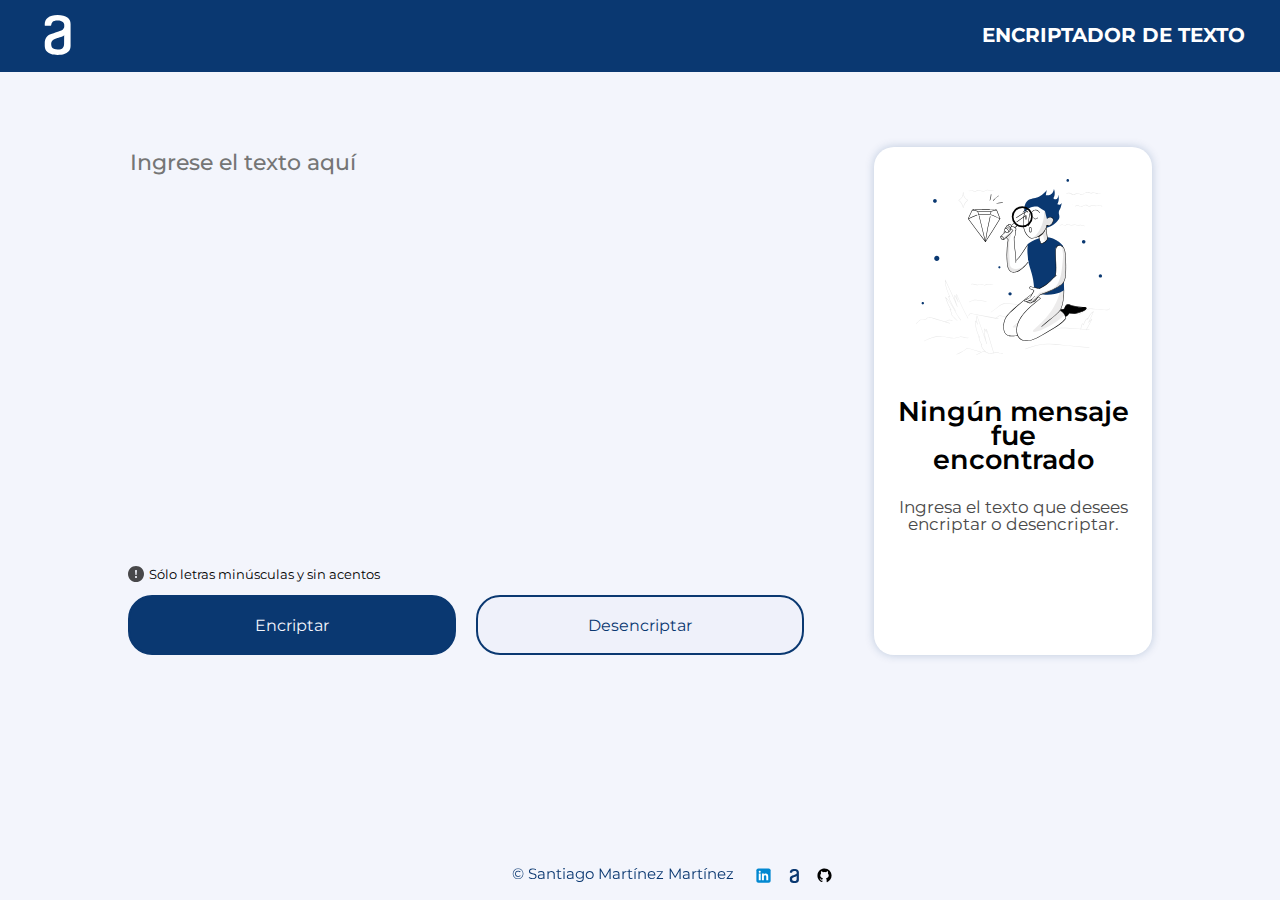
==== index.html @ 5399f52d "Rename Encriptador.html to index.html" ====
<!DOCTYPE html>

<html lang = "es">

    <head>

        <meta charset="utf-8">
        <title> Encriptador de texto</title>
        <link rel = "stylesheet" href = "EstiloEncriptador.css">
        <link rel="preconnect" href="https://fonts.googleapis.com">
        <link rel="preconnect" href="https://fonts.gstatic.com" crossorigin>
        <link href="https://fonts.googleapis.com/css2?family=Montserrat:wght@100;200;300;400;500;600;700;800&display=swap" rel="stylesheet"> 


    </head>

    <body>

        <header>

            <nav>

                <h1><img id="logoAlura" src="Logo/Logo_Blanco.svg" alt="Logo Alura"></h1>
                <a id="titular" href="Sprint 01.html">Encriptador de texto</a>

            </nav>

        </header>

        <main>

            <section class = "input">

                <textarea rows="14" id="entradamensaje" placeholder="Ingrese el texto aquí"></textarea>
    
                <div class = "alerta">
    
                    <img id = "simboloalerta"src="Simbolos/Alerta.svg">
                    <p id="textoindicador">Sólo letras minúsculas y sin acentos</p>
    
                </div>
    
                <div class = "botones">
    
                    <input type="submit" value="Encriptar" id = "encriptarb">
                    <input type="submit" value="Desencriptar" id = "desencriptarb">    
                        
                </div>

            </section>

            <section class = "output">
                <img src="Ilustraciones/Muñeco.svg" id="imagenbusqueda">
                <p class = "InfoNomensaje">Ningún mensaje fue <br> encontrado</p>
                <p class = "Infoindication">Ingresa el texto que desees <br> encriptar o desencriptar.</p>
                <textarea rows="17" id="salidamensaje"></textarea>
                <input type="button" value="Copiar" id="botoncopiar"></input>

            </section>

            <script src="Script.js"></script>

        </main>

        <footer>

            <div class="centrarcontenido">

                <p class="infodev">&#169; Santiago Martínez Martínez<p><a href="https://www.linkedin.com/in/santimartz/"><img src="Logo/icons8-linkedin.svg" alt="LinkedIn icon by Icons8" class = "logosfooter" id="logoLinkedIn"></a>
                <a href="https://app.aluracursos.com/user/santimartz12"><img src="Logo/Logo.svg" alt="Logo Alura" class = "logosfooter" id="logoalura"></a>
                <a href="https://github.com/Santimartz12"><img src="Logo/icons8-github.svg" alt="GitHub icon by Icons8" class = "logosfooter" id="logogithub"></a>

            </div>
                       
        </footer>

    </body>

</html>
---- EstiloEncriptador.css ----
body{
    margin: 0%;
    background: #F3F5FC; 
}

h1{
	margin-top:0%;
}

#titular{
    position: absolute;
    top: 23px;
    right: 35px;
    color: #ffffff;
    text-transform: uppercase;
    font-weight: bold;
    text-decoration: none;
    font-family: 'Montserrat', sans-serif;
    font-size: 20px;
}

#logoAlura{
    padding-left: 8px;
    padding-bottom: 9px;
    padding-top: 15px;
    height: 40px;
}

nav{
    background:#0A3871 ;
    width: 100%;
}

main{
    display: flex;
    flex-direction: row;
    width: 80%;
    margin: 75px auto 13px auto;
}

#entradamensaje{
    border: none;
    background: #F3F5FC;
    width: 100%;
    font-family: 'Montserrat', sans-serif;
    font-size: 22px;
    font-weight: 500;
    color: #072B61;
    resize: none;
    outline-style: none;
}

.alerta{
    display: flex;
    margin-top: 20px;
}

#simboloalerta{
    width: 16px;
    margin-right: 5px;
    opacity: 70%;
}

#textoindicador{
    font-family: "Montserrat";
    font-size: small;
}

.botones{
    display: flex;
    height: 60px;
}

#encriptarb{
    background: #0A3871;
    position: static;
    width: 328px;
    left: 0px;
    top: 0px;
    border: 2px solid #0A3871; 
    border-radius: 24px;
    font-family: 'Montserrat', sans-serif;
    font-weight: 400;
    font-size: 16px;
    text-align: center;
    color: #F3F5FC;
    margin-right: 20px;
    transition: 0.5s background;
    cursor: pointer;
}

#encriptarb:hover{
    background: #072B61
}


#desencriptarb{
    background: #EFF1FA;
    position:static;
    width: 328px;
    left: 0px;
    top: 0px;
    border: 2px solid #0A3871; 
    border-radius: 24px;
    font-family: 'Montserrat', sans-serif;
    font-weight: 400;
    font-size: 16px;
    text-align: center;
    color: #0A3871;;
    transition: 0.5s background;
    cursor: pointer;
}

#desencriptarb:hover{
    background: #D8DFE8;
}

.output{
    margin-left: 70px;
    background-color: white;
    margin-bottom: 0px;
    width: 300%;
    border-radius: 20px;
    box-shadow: 0 0 10px #0a38713a;
}

#imagenbusqueda{
    width: 70%;
    margin: 2em 15% 0 15%;
    
}

.InfoNomensaje{
    font-family: 'Montserrat', sans-serif;
    padding: 0 10px;
    line-height: 0.9;
    font-weight: 600;
    font-size: 27px;
    margin-top: 1.5em;
    text-align: center;
}

.Infoindication{
    font-family: 'Montserrat', sans-serif;
    line-height: 1;
    font-weight: 400;
    font-size: 17px;
    margin-top: 0.7em;
    text-align: center;
    color: #494949;
}


#botoncopiar{
    height: 60px;
    background: #ffffff;
    position: static;
    width: 65%;
    left: 0px;
    top: 0px;
    border: 2px solid #0A3871; 
    border-radius: 24px;
    font-family: 'Montserrat', sans-serif;
    font-weight: 400;
    font-size: 16px;
    text-align: center;
    color: #0A3871;
    transition: 0.5s background, color;
    cursor: pointer;
    margin: 18px auto 10px 17.5%;
}

#botoncopiar:hover{
    background: #0A3871;
    color: #ffffff;
}

#salidamensaje{
    display: block;
    outline-style: none;
    border-style: none;
    margin: 15px auto 0 auto;
    width: 90%;
    resize: none;
    font-family: 'Montserrat', sans-serif;
    font-size: 19px;
    font-weight: 500;
    color: #37414f;
}

.mostrarcontenidos{
    display: "";
}

.ocultarcontenidos{
    display: none;
}

footer{
    width: 100%;
    height: fit-content;
    font-family: 'Montserrat', sans-serif;
    font-size: 15px;
    color: #0A3871;
    position: fixed;
    bottom: 0px;
}

.centrarcontenido{
    vertical-align: baseline;
    position: relative;
    display: flex;
}

.infodev{
    margin-right: 20px;
    margin-left: 40%;
}

.logosfooter{
    display: inline-block;
    vertical-align: middle;
    margin: auto 0px;
}

#logoalura{
    height: 14px;
}

#logogithub{
    height: 17px;
}

#logoLinkedIn{
    height: 19px;
}
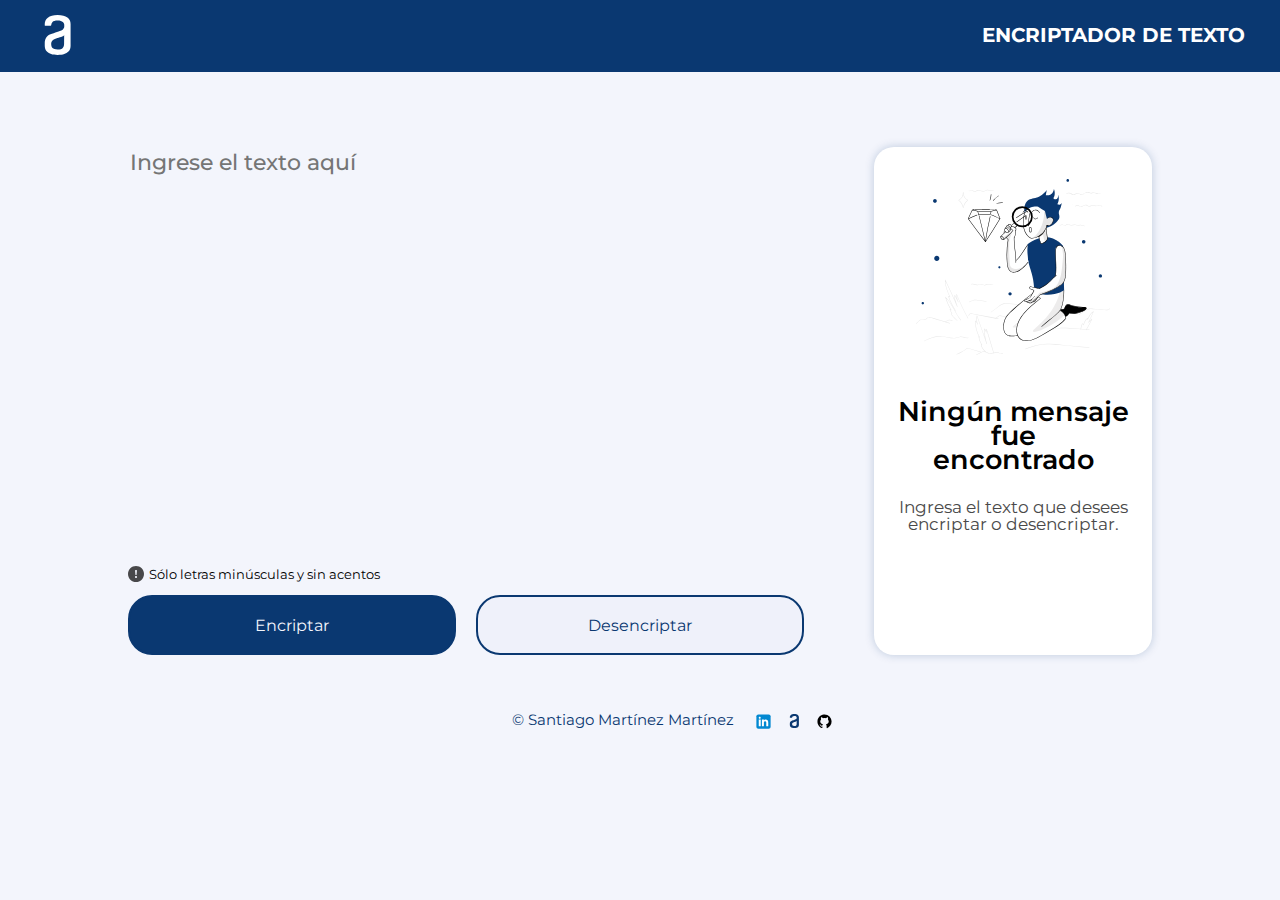
==== commit 1ebd9623: "Actualizamos datos para una Web Responsive" ====
--- a/index.html
+++ b/index.html
@@ -1,79 +1,80 @@
-<!DOCTYPE html>
-
-<html lang = "es">
-
-    <head>
-
-        <meta charset="utf-8">
-        <title> Encriptador de texto</title>
-        <link rel = "stylesheet" href = "EstiloEncriptador.css">
-        <link rel="preconnect" href="https://fonts.googleapis.com">
-        <link rel="preconnect" href="https://fonts.gstatic.com" crossorigin>
-        <link href="https://fonts.googleapis.com/css2?family=Montserrat:wght@100;200;300;400;500;600;700;800&display=swap" rel="stylesheet"> 
-
-
-    </head>
-
-    <body>
-
-        <header>
-
-            <nav>
-
-                <h1><img id="logoAlura" src="Logo/Logo_Blanco.svg" alt="Logo Alura"></h1>
-                <a id="titular" href="Sprint 01.html">Encriptador de texto</a>
-
-            </nav>
-
-        </header>
-
-        <main>
-
-            <section class = "input">
-
-                <textarea rows="14" id="entradamensaje" placeholder="Ingrese el texto aquí"></textarea>
-    
-                <div class = "alerta">
-    
-                    <img id = "simboloalerta"src="Simbolos/Alerta.svg">
-                    <p id="textoindicador">Sólo letras minúsculas y sin acentos</p>
-    
-                </div>
-    
-                <div class = "botones">
-    
-                    <input type="submit" value="Encriptar" id = "encriptarb">
-                    <input type="submit" value="Desencriptar" id = "desencriptarb">    
-                        
-                </div>
-
-            </section>
-
-            <section class = "output">
-                <img src="Ilustraciones/Muñeco.svg" id="imagenbusqueda">
-                <p class = "InfoNomensaje">Ningún mensaje fue <br> encontrado</p>
-                <p class = "Infoindication">Ingresa el texto que desees <br> encriptar o desencriptar.</p>
-                <textarea rows="17" id="salidamensaje"></textarea>
-                <input type="button" value="Copiar" id="botoncopiar"></input>
-
-            </section>
-
-            <script src="Script.js"></script>
-
-        </main>
-
-        <footer>
-
-            <div class="centrarcontenido">
-
-                <p class="infodev">&#169; Santiago Martínez Martínez<p><a href="https://www.linkedin.com/in/santimartz/"><img src="Logo/icons8-linkedin.svg" alt="LinkedIn icon by Icons8" class = "logosfooter" id="logoLinkedIn"></a>
-                <a href="https://app.aluracursos.com/user/santimartz12"><img src="Logo/Logo.svg" alt="Logo Alura" class = "logosfooter" id="logoalura"></a>
-                <a href="https://github.com/Santimartz12"><img src="Logo/icons8-github.svg" alt="GitHub icon by Icons8" class = "logosfooter" id="logogithub"></a>
-
-            </div>
-                       
-        </footer>
-
-    </body>
-
-</html>
+<!DOCTYPE html>
+
+<html lang = "es">
+
+    <head>
+
+        <meta charset="utf-8">
+        <title> Encriptador de texto</title>
+        <link rel = "stylesheet" href = "EstiloEncriptador.css">
+        <link rel="preconnect" href="https://fonts.googleapis.com">
+        <link rel="preconnect" href="https://fonts.gstatic.com" crossorigin>
+        <link href="https://fonts.googleapis.com/css2?family=Montserrat:wght@100;200;300;400;500;600;700;800&display=swap" rel="stylesheet"> 
+
+
+    </head>
+
+    <body>
+
+        <header>
+
+            <nav>
+
+                <h1><img id="logoAlura" src="Logo/Logo_Blanco.svg" alt="Logo Alura"></h1>
+                <a id="titular" href="index.html">Encriptador de texto</a>
+
+            </nav>
+
+        </header>
+
+        <main>
+
+            <section class = "input">
+
+                <textarea rows="14" id="entradamensaje" placeholder="Ingrese el texto aquí"></textarea>
+    
+                <div class = "alerta">
+    
+                    <img id = "simboloalerta"src="Simbolos/Alerta.svg">
+                    <p id="textoindicador">Sólo letras minúsculas y sin acentos</p>
+    
+                </div>
+    
+                <div class = "botones">
+    
+                    <input type="submit" value="Encriptar" id = "encriptarb">
+                    <input type="submit" value="Desencriptar" id = "desencriptarb">    
+                        
+                </div>
+
+            </section>
+
+            <section class = "output">
+                <img src="Ilustraciones/Muñeco.svg" id="imagenbusqueda">
+                <p class = "InfoNomensaje">Ningún mensaje fue <br> encontrado</p>
+                <p class = "Infoindication">Ingresa el texto que desees <br> encriptar o desencriptar.</p>
+                <textarea rows="17" id="salidamensaje"></textarea>
+                <input type="button" value="Copiar" id="botoncopiar"></input>
+
+
+            </section>
+
+            <script src="Script.js"></script>
+
+        </main>
+
+        <footer>
+
+            <div class="centrarcontenido">
+
+                <p class="infodev">&#169; Santiago Martínez Martínez<p><a href="https://www.linkedin.com/in/santimartz/"><img src="Logo/icons8-linkedin.svg" alt="LinkedIn icon by Icons8" class = "logosfooter" id="logoLinkedIn"></a>
+                <a href="https://app.aluracursos.com/user/santimartz12"><img src="Logo/Logo.svg" alt="Logo Alura" class = "logosfooter" id="logoalura"></a>
+                <a href="https://github.com/Santimartz12"><img src="Logo/icons8-github.svg" alt="GitHub icon by Icons8" class = "logosfooter" id="logogithub"></a>
+
+            </div>
+                       
+        </footer>
+
+    </body>
+
+</html>--- a/EstiloEncriptador.css
+++ b/EstiloEncriptador.css
@@ -1,236 +1,301 @@
-body{
-    margin: 0%;
-    background: #F3F5FC; 
-}
-
-h1{
-	margin-top:0%;
-}
-
-#titular{
-    position: absolute;
-    top: 23px;
-    right: 35px;
-    color: #ffffff;
-    text-transform: uppercase;
-    font-weight: bold;
-    text-decoration: none;
-    font-family: 'Montserrat', sans-serif;
-    font-size: 20px;
-}
-
-#logoAlura{
-    padding-left: 8px;
-    padding-bottom: 9px;
-    padding-top: 15px;
-    height: 40px;
-}
-
-nav{
-    background:#0A3871 ;
-    width: 100%;
-}
-
-main{
-    display: flex;
-    flex-direction: row;
-    width: 80%;
-    margin: 75px auto 13px auto;
-}
-
-#entradamensaje{
-    border: none;
-    background: #F3F5FC;
-    width: 100%;
-    font-family: 'Montserrat', sans-serif;
-    font-size: 22px;
-    font-weight: 500;
-    color: #072B61;
-    resize: none;
-    outline-style: none;
-}
-
-.alerta{
-    display: flex;
-    margin-top: 20px;
-}
-
-#simboloalerta{
-    width: 16px;
-    margin-right: 5px;
-    opacity: 70%;
-}
-
-#textoindicador{
-    font-family: "Montserrat";
-    font-size: small;
-}
-
-.botones{
-    display: flex;
-    height: 60px;
-}
-
-#encriptarb{
-    background: #0A3871;
-    position: static;
-    width: 328px;
-    left: 0px;
-    top: 0px;
-    border: 2px solid #0A3871; 
-    border-radius: 24px;
-    font-family: 'Montserrat', sans-serif;
-    font-weight: 400;
-    font-size: 16px;
-    text-align: center;
-    color: #F3F5FC;
-    margin-right: 20px;
-    transition: 0.5s background;
-    cursor: pointer;
-}
-
-#encriptarb:hover{
-    background: #072B61
-}
-
-
-#desencriptarb{
-    background: #EFF1FA;
-    position:static;
-    width: 328px;
-    left: 0px;
-    top: 0px;
-    border: 2px solid #0A3871; 
-    border-radius: 24px;
-    font-family: 'Montserrat', sans-serif;
-    font-weight: 400;
-    font-size: 16px;
-    text-align: center;
-    color: #0A3871;;
-    transition: 0.5s background;
-    cursor: pointer;
-}
-
-#desencriptarb:hover{
-    background: #D8DFE8;
-}
-
-.output{
-    margin-left: 70px;
-    background-color: white;
-    margin-bottom: 0px;
-    width: 300%;
-    border-radius: 20px;
-    box-shadow: 0 0 10px #0a38713a;
-}
-
-#imagenbusqueda{
-    width: 70%;
-    margin: 2em 15% 0 15%;
-    
-}
-
-.InfoNomensaje{
-    font-family: 'Montserrat', sans-serif;
-    padding: 0 10px;
-    line-height: 0.9;
-    font-weight: 600;
-    font-size: 27px;
-    margin-top: 1.5em;
-    text-align: center;
-}
-
-.Infoindication{
-    font-family: 'Montserrat', sans-serif;
-    line-height: 1;
-    font-weight: 400;
-    font-size: 17px;
-    margin-top: 0.7em;
-    text-align: center;
-    color: #494949;
-}
-
-
-#botoncopiar{
-    height: 60px;
-    background: #ffffff;
-    position: static;
-    width: 65%;
-    left: 0px;
-    top: 0px;
-    border: 2px solid #0A3871; 
-    border-radius: 24px;
-    font-family: 'Montserrat', sans-serif;
-    font-weight: 400;
-    font-size: 16px;
-    text-align: center;
-    color: #0A3871;
-    transition: 0.5s background, color;
-    cursor: pointer;
-    margin: 18px auto 10px 17.5%;
-}
-
-#botoncopiar:hover{
-    background: #0A3871;
-    color: #ffffff;
-}
-
-#salidamensaje{
-    display: block;
-    outline-style: none;
-    border-style: none;
-    margin: 15px auto 0 auto;
-    width: 90%;
-    resize: none;
-    font-family: 'Montserrat', sans-serif;
-    font-size: 19px;
-    font-weight: 500;
-    color: #37414f;
-}
-
-.mostrarcontenidos{
-    display: "";
-}
-
-.ocultarcontenidos{
-    display: none;
-}
-
-footer{
-    width: 100%;
-    height: fit-content;
-    font-family: 'Montserrat', sans-serif;
-    font-size: 15px;
-    color: #0A3871;
-    position: fixed;
-    bottom: 0px;
-}
-
-.centrarcontenido{
-    vertical-align: baseline;
-    position: relative;
-    display: flex;
-}
-
-.infodev{
-    margin-right: 20px;
-    margin-left: 40%;
-}
-
-.logosfooter{
-    display: inline-block;
-    vertical-align: middle;
-    margin: auto 0px;
-}
-
-#logoalura{
-    height: 14px;
-}
-
-#logogithub{
-    height: 17px;
-}
-
-#logoLinkedIn{
-    height: 19px;
+body{
+    margin: 0%;
+    background: #F3F5FC; 
+}
+
+h1{
+	margin-top:0%;
+}
+
+#titular{
+    position: absolute;
+    top: 23px;
+    right: 35px;
+    color: #ffffff;
+    text-transform: uppercase;
+    font-weight: bold;
+    text-decoration: none;
+    font-family: 'Montserrat', sans-serif;
+    font-size: 20px;
+}
+
+#logoAlura{
+    padding-left: 8px;
+    padding-bottom: 9px;
+    padding-top: 15px;
+    height: 40px;
+}
+
+nav{
+    background:#0A3871 ;
+    width: 100%;
+}
+
+main{
+    display: flex;
+    flex-direction: row;
+    width: 80%;
+    margin: 75px auto 13px auto;
+}
+
+#entradamensaje{
+    border: none;
+    background: #F3F5FC;
+    width: 100%;
+    font-family: 'Montserrat', sans-serif;
+    font-size: 22px;
+    font-weight: 500;
+    color: #072B61;
+    resize: none;
+    outline-style: none;
+}
+
+.alerta{
+    display: flex;
+    margin-top: 20px;
+}
+
+#simboloalerta{
+    width: 16px;
+    margin-right: 5px;
+    opacity: 70%;
+}
+
+#textoindicador{
+    font-family: "Montserrat";
+    font-size: small;
+}
+
+.botones{
+    display: flex;
+    height: 60px;
+}
+
+#encriptarb{
+    background: #0A3871;
+    position: static;
+    width: 328px;
+    left: 0px;
+    top: 0px;
+    border: 2px solid #0A3871; 
+    border-radius: 24px;
+    font-family: 'Montserrat', sans-serif;
+    font-weight: 400;
+    font-size: 16px;
+    text-align: center;
+    color: #F3F5FC;
+    margin-right: 20px;
+    transition: 0.5s background;
+    cursor: pointer;
+}
+
+#encriptarb:hover{
+    background: #072B61
+}
+
+
+#desencriptarb{
+    background: #EFF1FA;
+    position:static;
+    width: 328px;
+    left: 0px;
+    top: 0px;
+    border: 2px solid #0A3871; 
+    border-radius: 24px;
+    font-family: 'Montserrat', sans-serif;
+    font-weight: 400;
+    font-size: 16px;
+    text-align: center;
+    color: #0A3871;;
+    transition: 0.5s background;
+    cursor: pointer;
+}
+
+#desencriptarb:hover{
+    background: #D8DFE8;
+}
+
+.output{
+    margin-left: 70px;
+    background-color: white;
+    margin-bottom: 0px;
+    width: 300%;
+    border-radius: 20px;
+    box-shadow: 0 0 10px #0a38713a;
+}
+
+#imagenbusqueda{
+    width: 70%;
+    margin: 2em 15% 0 15%;
+    
+}
+
+.InfoNomensaje{
+    font-family: 'Montserrat', sans-serif;
+    padding: 0 10px;
+    line-height: 0.9;
+    font-weight: 600;
+    font-size: 27px;
+    margin-top: 1.5em;
+    text-align: center;
+}
+
+.Infoindication{
+    font-family: 'Montserrat', sans-serif;
+    line-height: 1;
+    font-weight: 400;
+    font-size: 17px;
+    margin-top: 0.7em;
+    text-align: center;
+    color: #494949;
+}
+
+
+#botoncopiar{
+    height: 60px;
+    background: #ffffff;
+    position: static;
+    width: 65%;
+    left: 0px;
+    top: 0px;
+    border: 2px solid #0A3871; 
+    border-radius: 24px;
+    font-family: 'Montserrat', sans-serif;
+    font-weight: 400;
+    font-size: 16px;
+    text-align: center;
+    color: #0A3871;
+    transition: 0.5s background, color;
+    cursor: pointer;
+    margin: 18px auto 10px 17.5%;
+}
+
+#botoncopiar:hover{
+    background: #0A3871;
+    color: #ffffff;
+}
+
+#salidamensaje{
+    display: block;
+    outline-style: none;
+    border-style: none;
+    margin: 15px auto 0 auto;
+    width: 90%;
+    resize: none;
+    font-family: 'Montserrat', sans-serif;
+    font-size: 19px;
+    font-weight: 500;
+    color: #37414f;
+}
+
+.mostrarcontenidos{
+    display: "";
+}
+
+.ocultarcontenidos{
+    display: none;
+}
+
+footer{
+    margin-top: 40px;
+    width: 100%;
+    height: fit-content;
+    font-family: 'Montserrat', sans-serif;
+    font-size: 15px;
+    color: #0A3871;
+}
+
+.centrarcontenido{
+    vertical-align: baseline;
+    position: relative;
+    display: flex;
+}
+
+.infodev{
+    margin-right: 20px;
+    margin-left: 40%
+}
+
+.logosfooter{
+    display: inline-block;
+    vertical-align: middle;
+    margin: auto 0px;
+}
+
+#logoalura{
+    height: 14px;
+}
+
+#logogithub{
+    height: 17px;
+}
+
+#logoLinkedIn{
+    height: 19px;
+}
+
+/*Pagina Responsive*/
+
+
+@media screen and (max-width:1100px) 
+{
+    main{
+        display: block;
+        width: 80%;
+        margin: 75px auto 13px auto;
+    }
+
+    input{
+        width: 80%;
+        margin: 0 auto;
+    }
+
+    .output{
+        background-color: white;
+        width: 90%;
+        margin: 70px 5% 70px 2%;
+        border-radius: 20px;
+        box-shadow: 0 0 10px #0a38713a;
+        padding: 15px;
+    }
+
+}
+
+@media screen and (max-width:900px) 
+{
+    .infodev{
+        margin-left: 28%
+    }
+}
+
+
+@media screen and (max-width:500px) 
+{
+
+    main{
+        display: block;
+        width: 80%;
+        margin: 75px 10% 13px 10%;
+    }
+
+    .output{
+        background-color: white;
+        width: 95%;
+        margin: 70px 0;
+        border-radius: 20px;
+        box-shadow: 0 0 10px #0a38713a;
+        padding: 10px;
+    }    
+
+    .infodev{
+        margin-left: 19%
+    }
+    
+}
+
+@media screen and (max-height:800px) 
+{
+    footer{
+        margin-top: 5px;
+    }
 }